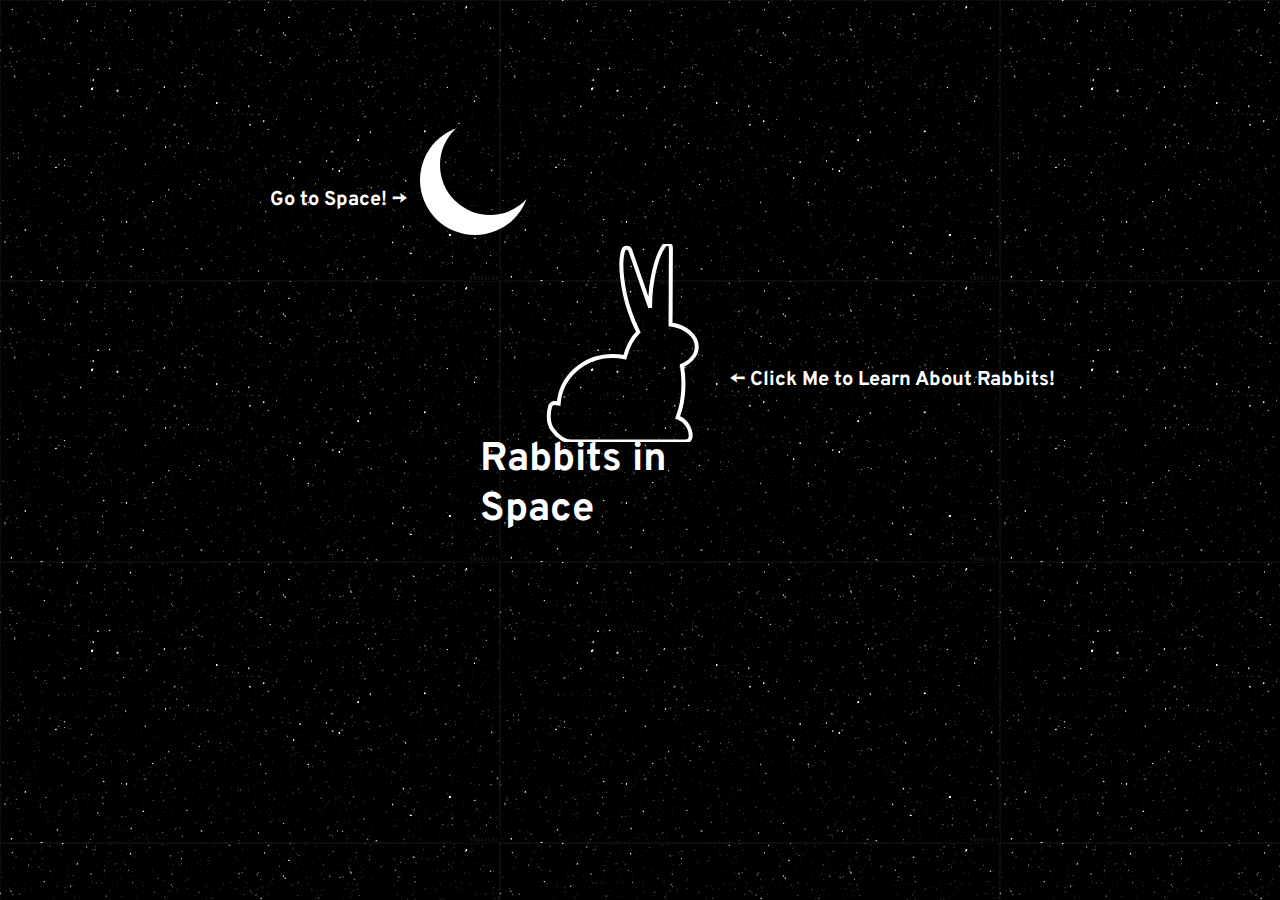
==== index.html @ df7886f3 "Update index.html" ====
<!doctype html>
<html>
<head>
	<meta charset="utf-8">
	<title>Bunny Gallery</title>
	<link href="stylesheet.css" rel="stylesheet" type="text/css">
	<link rel="preconnect" href="https://fonts.gstatic.com">
	<link href="https://fonts.googleapis.com/css2?family=Overpass&display=swap" rel="stylesheet">
</head>

<body>
	
	<h2>Rabbits in Space</h2>
	<h3>Go to Space! -></h3>
	<h4><- Click Me to Learn About Rabbits!</h4>
	
	<a href="file:///E:/%E5%AD%A6%E6%A0%A1/Ocadu/Winter%202021/spacebunny/page%203.html"><div class="moon"></div></a>	
	<div class="container">
		<div class="icon"><a href="file:///E:/%E5%AD%A6%E6%A0%A1/Ocadu/Winter%202021/spacebunny/page%202.html">
			<svg viewBox="-10 0 500.091 494.091" style="enable-background:new 0 0 494.091 494.091;" xml:space="preserve">
			<path d="M432.05,256.783c0-27.414-28.188-50.23-65.576-55.36l0.868-192.044c0.015-3.998-2.507-7.564-6.28-8.867
			c-3.772-1.306-7.982-0.062-10.422,3.093c-20.269,26.098-34.982,93.295-35.253,149.042c-0.018,2.247,0.066,4.439,0.08,6.674
			l-49.66-143.484c-1.315-3.777-4.883-6.305-8.865-6.28c-3.998,0.015-7.548,2.576-8.817,6.367
			c-10.473,31.357-2.104,99.632,16.124,152.333c6.49,18.743,13.83,36.216,21.586,52.076c-14.485,13.87-26.291,35.945-33.711,62.982
			c-9.974-2.239-20.316-3.549-30.997-3.549c-71.132,0-129.304,52.636-134.458,119.37c-3.082-0.619-6.007-1.125-8.527-1.454
			c-2.857-0.362-5.832,0.409-8.301,2.135c-2.508,1.71-4.274,4.265-4.917,7.05c-3.149,13.83-6.408,39.045,5.975,56.814
			c13.813,19.836,33.374,31.184,49.015,30.204c0.066,0.065,0.114,0.145,0.178,0.206h202.104v-0.007h80.865
			c7.63,0,13.829-6.19,13.829-13.834c0-21.46-13.699-39.558-32.777-46.471c9.198-23.818,14.677-52.969,14.677-84.576
			c0-15.78-1.397-30.93-3.887-45.143C417.226,293.98,432.05,276.601,432.05,256.783z"/></svg></a>
		</div>
	</div>
	
	
	
</body>
</html>
---- stylesheet.css ----
*
{
	margin: 0;
	padding: 0;
}

body
{
	display: flex;
	justify-content: center;
	align-items: center;
	min-height: 100vh;
	background: url("pics/original.gif") repeat;
}

body
{
	display: grid;
	grid-template-columns: 300px 300px 300px 300px 300px;
	grid-template-rows: 230px 230px 230px;
}

h2
{
	color: white;
	font-family: 'Overpass', sans-serif;
	font-size: 40px;
	grid-column: 2/4;
	grid-row: 2/4;
	padding: 50px 0 0 290px;
}

h3
{
	color: white;
	font-family: 'Overpass', sans-serif;
	font-size: 20px;
	grid-column: 1/3;
	grid-row: 1/3;
	padding: 0 0 60px 380px;
}

h4
{
	color: white;
	font-family: 'Overpass', sans-serif;
	font-size: 20px;
	grid-column: 3/5;
	grid-row: 2/3;
	padding: 70px 0 0 240px;
}

.container
{
	grid-column: 3/4;
	grid-row: 2/3;
	padding-left: 30px;
	position: relative;
	width: 250px;
	display: flex;
	align-items: center;
}

.container .icon
{
	width: 200px;
}

.container .icon path
{
	fill:transparent;
	stroke-width: 10;
	stroke: white;
}

.container .icon path
{
	stroke-dasharray: 1870;
	stroke-dashoffset: 0;
}

.container .icon:hover path
{
	animation: animate-heart 1s linear forwards
}

@keyframes animate-heart
{
	0%
	{
		stroke-dashoffset: 0;
	}
	40%
	{
		stroke-dashoffset: 1870;
	}
	80%
	{
		stroke-dashoffset: 3740;
		fill: transparent;
	}
	100%
	{
		stroke-dashoffset: 3740;
		fill: white;
	}
	
}
 
.moon
{ 
	grid-column: 2/3;
	grid-row: 1/2;
	margin-top: 200px;
    top: 50%; 
    left: 50%; 
    transform: translate(-50%, -50%); 
    height: 100px; 
    width: 100px; 
    box-shadow: -15px 15px 0 5px white  ; 
    border-radius: 50%; 
  } 



/* CSS Document */
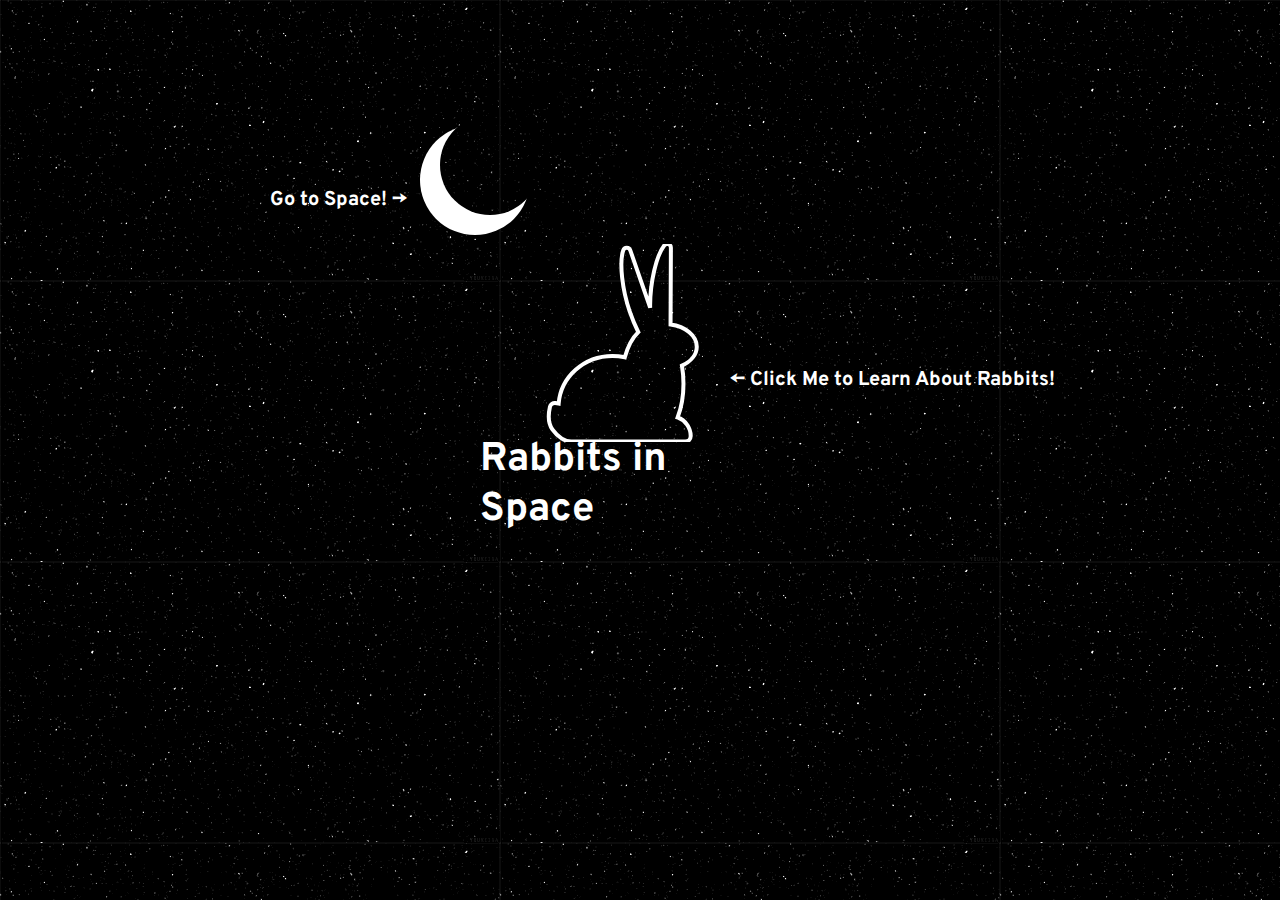
==== commit 62faddb4: "fourth" ====
--- a/index.html
+++ b/index.html
@@ -14,9 +14,9 @@
 	<h3>Go to Space! -></h3>
 	<h4><- Click Me to Learn About Rabbits!</h4>
 	
-	<a href="file:///E:/%E5%AD%A6%E6%A0%A1/Ocadu/Winter%202021/spacebunny/page%203.html"><div class="moon"></div></a>	
+	<a href=""><div class="moon"></div></a>	
 	<div class="container">
-		<div class="icon"><a href="file:///E:/%E5%AD%A6%E6%A0%A1/Ocadu/Winter%202021/spacebunny/page%202.html">
+		<div class="icon"><a href="">
 			<svg viewBox="-10 0 500.091 494.091" style="enable-background:new 0 0 494.091 494.091;" xml:space="preserve">
 			<path d="M432.05,256.783c0-27.414-28.188-50.23-65.576-55.36l0.868-192.044c0.015-3.998-2.507-7.564-6.28-8.867
 			c-3.772-1.306-7.982-0.062-10.422,3.093c-20.269,26.098-34.982,93.295-35.253,149.042c-0.018,2.247,0.066,4.439,0.08,6.674
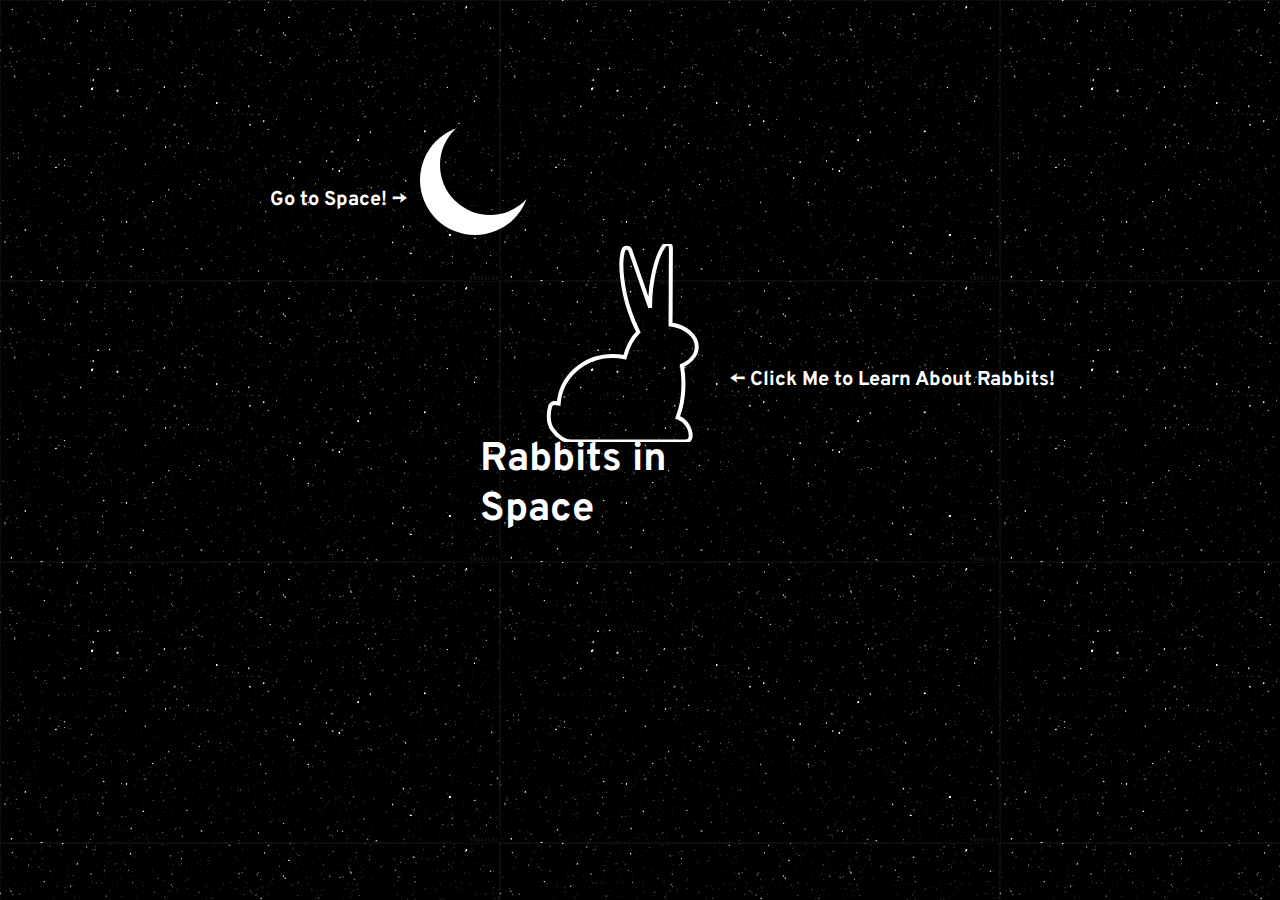
==== commit fd1aead7: "Merge branch 'main' of https://github.com/yukihoshiQAQ/spacebunny into main" ====
--- a/index.html
+++ b/index.html
@@ -13,10 +13,9 @@
 	<h2>Rabbits in Space</h2>
 	<h3>Go to Space! -></h3>
 	<h4><- Click Me to Learn About Rabbits!</h4>
-	
-	<a href=""><div class="moon"></div></a>	
+	<a href="https://yukihoshiqaq.github.io/index3/"><div class="moon"></div></a>	
 	<div class="container">
-		<div class="icon"><a href="">
+		<div class="icon"><a href="https://yukihoshiqaq.github.io/index2/">
 			<svg viewBox="-10 0 500.091 494.091" style="enable-background:new 0 0 494.091 494.091;" xml:space="preserve">
 			<path d="M432.05,256.783c0-27.414-28.188-50.23-65.576-55.36l0.868-192.044c0.015-3.998-2.507-7.564-6.28-8.867
 			c-3.772-1.306-7.982-0.062-10.422,3.093c-20.269,26.098-34.982,93.295-35.253,149.042c-0.018,2.247,0.066,4.439,0.08,6.674
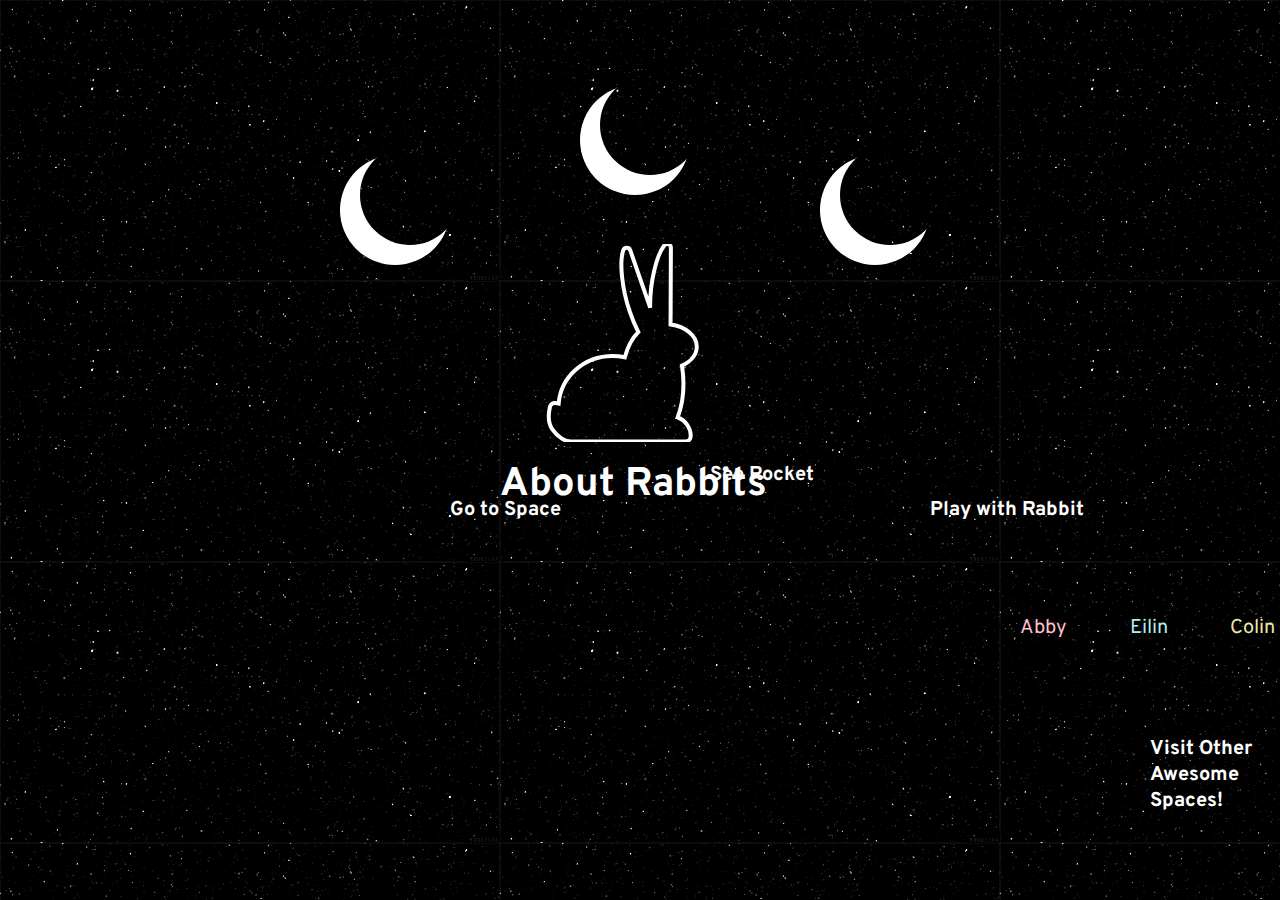
==== commit cb1fe389: "sixtg" ====
--- a/index.html
+++ b/index.html
@@ -10,10 +10,18 @@
 
 <body>
 	
-	<h2>Rabbits in Space</h2>
-	<h3>Go to Space! -></h3>
-	<h4><- Click Me to Learn About Rabbits!</h4>
-	<a href="https://yukihoshiqaq.github.io/index3/"><div class="moon"></div></a>	
+	<h2>About Rabbits</h2>
+	<h3 class="space">Go to Space</h3>
+	<h3 class="rocket">See Rocket</h3>
+	<h3 class="rabbit2">Play with Rabbit</h3>
+	<h5>Visit Other Awesome Spaces!</h5>	
+		
+	<a href="https://yukihoshiqaq.github.io/index3/"><div class="moon"></div></a>
+	
+	<a href="https://yukihoshiqaq.github.io/index3/"><div class="star"></div></a>
+	
+	<a href="https://yukihoshiqaq.github.io/index3/"><div class="rabbit"></div></a>
+		
 	<div class="container">
 		<div class="icon"><a href="https://yukihoshiqaq.github.io/index2/">
 			<svg viewBox="-10 0 500.091 494.091" style="enable-background:new 0 0 494.091 494.091;" xml:space="preserve">
@@ -29,7 +37,11 @@
 		</div>
 	</div>
 	
+	<a href="https://abbygklui.github.io/ocean/"><div class="abby">Abby</div></a>
 	
-	
+	<a href="https://elin-526.github.io/first-doodle-project/"><div class="eilin">Eilin</div></a>
+		
+	<a href=""><div class="colin">Colin</div></a>
+		
 </body>
 </html>
--- a/stylesheet.css
+++ b/stylesheet.css
@@ -27,27 +27,21 @@
 	font-size: 40px;
 	grid-column: 2/4;
 	grid-row: 2/4;
-	padding: 50px 0 0 290px;
-}
-
-h3
-{
-	color: white;
-	font-family: 'Overpass', sans-serif;
-	font-size: 20px;
-	grid-column: 1/3;
-	grid-row: 1/3;
-	padding: 0 0 60px 380px;
-}
-
-h4
-{
-	color: white;
-	font-family: 'Overpass', sans-serif;
-	font-size: 20px;
-	grid-column: 3/5;
-	grid-row: 2/3;
-	padding: 70px 0 0 240px;
+	padding: 50px 0 0 310px;
+}
+
+h5
+{
+	position:absolute;
+	color: white;
+	font-family: 'Overpass', sans-serif;
+	font-size: 20px;
+	margin: 650px 0 0 1150px;
+}
+
+a
+{
+	text-decoration: none;
 }
 
 .container
@@ -106,22 +100,101 @@
 	}
 	
 }
+
+.space
+{
+	position: absolute;
+	color: white;
+	font-family: 'Overpass', sans-serif;
+	font-size: 20px;
+	margin-top: 120px;
+	margin-left: 450px;
+}
+
+.rocket
+{
+	position: absolute;
+	color: white;
+	font-family: 'Overpass', sans-serif;
+	font-size: 20px;
+	margin-top: 50px;
+	margin-left: 710px;
+}
+
+.rabbit2
+{
+	position: absolute;
+	color: white;
+	font-family: 'Overpass', sans-serif;
+	font-size: 20px;
+	margin-top: 120px;
+	margin-left: 930px;
+}
  
 .moon
 { 
-	grid-column: 2/3;
-	grid-row: 1/2;
-	margin-top: 200px;
+	margin-top: 260px;
+	margin-left: 520px;
     top: 50%; 
     left: 50%; 
     transform: translate(-50%, -50%); 
     height: 100px; 
     width: 100px; 
-    box-shadow: -15px 15px 0 5px white  ; 
+    box-shadow: -15px 15px 0 5px white; 
     border-radius: 50%; 
-  } 
-
-
-
+  }
+
+.star
+{ 
+	margin-top: 120px;
+	margin-left: 460px;
+    top: 50%; 
+    left: 50%; 
+    transform: translate(-50%, -50%); 
+    height: 100px; 
+    width: 100px; 
+    box-shadow: -15px 15px 0 5px white; 
+    border-radius: 50%; 
+  }
+
+.rabbit
+{ 
+	margin-top: 260px;
+	margin-left: 400px;
+    top: 50%; 
+    left: 50%; 
+    transform: translate(-50%, -50%); 
+    height: 100px; 
+    width: 100px; 
+    box-shadow: -15px 15px 0 5px white; 
+    border-radius: 50%; 
+  }
+
+.abby
+{
+	position: absolute;
+	color: pink;
+	font-family: 'Overpass', sans-serif;
+	font-size: 20px;
+	margin: 500px 0 0 230px;
+}
+
+.eilin
+{
+	position: absolute;
+	color: paleturquoise;
+	font-family: 'Overpass', sans-serif;
+	font-size: 20px;
+	margin: 500px 0 0 40px;
+}
+
+.colin
+{
+	position: absolute;
+	color: palegoldenrod;
+	font-family: 'Overpass', sans-serif;
+	font-size: 20px;
+	margin: 270px 0 0 1340px;
+}
 /* CSS Document */
 
